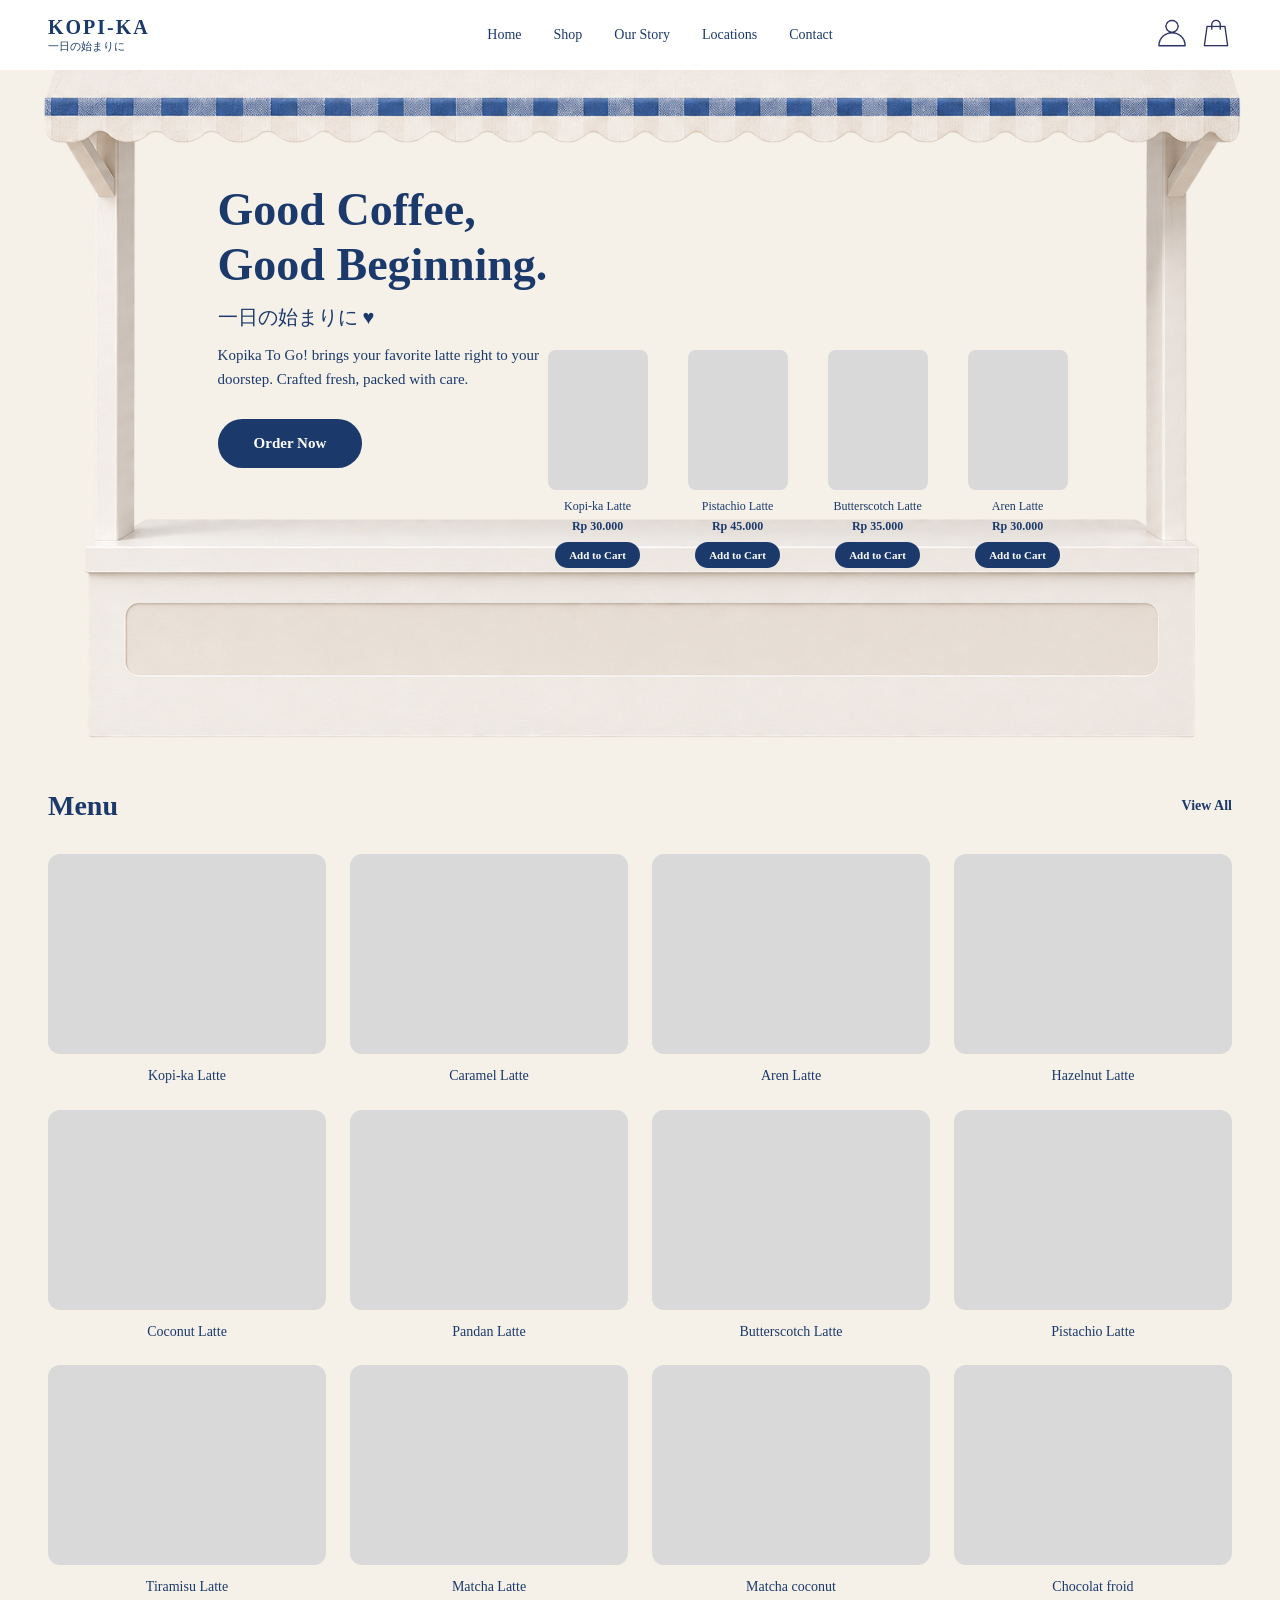
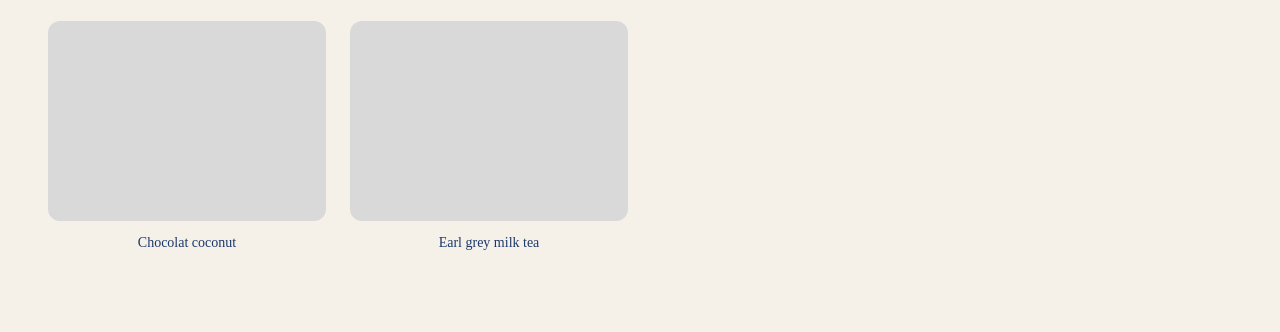
==== index.html @ 626d7409 "Initial commit, navbar, hero, menu section" ====
<!doctype html>
<html lang="en">
  <head>
    <meta charset="UTF-8" />
    <meta name="viewport" content="width=device-width, initial-scale=1.0" />
    <title>KOPI-KA</title>
    <link rel="stylesheet" href="css/style.css" />
  </head>
  <body>
    <header class="navbar">
      <div class="navbar-logo">
        <span class="logo-main">KOPI-KA</span>
        <span class="logo-sub">一日の始まりに</span>
      </div>

      <nav class="navbar-links">
        <a href="#">Home</a>
        <a href="#">Shop</a>
        <a href="#">Our Story</a>
        <a href="#">Locations</a>
        <a href="#">Contact</a>
      </nav>

      <div class="navbar-icons">
        <a href="#"><img src="images/user.png" alt="Profile" class="icon-profile"/></a>
        <a href="#"><img src="images/bag.png" alt="Cart" class="icon-cart"/></a>
      </div>
    </header>

    <section class="hero">

    <img src="images/stall.png" class="stall-img">

    <div class="hero-text">
        <h1>Good Coffee,<br>Good Beginning.</h1>
        <p class="hero-sub">一日の始まりに ♥</p>
        <p class="hero-desc">
            Kopika To Go! brings your favorite latte right to your doorstep.
            Crafted fresh, packed with care.
        </p>
        <a href="#" class="btn-primary">Order Now</a>
    </div>

    <div class="hero-cards">

      <div class="hero-card">
        <div class="card-img-placeholder"></div>
        <p class="card-name">Kopi-ka Latte</p>
        <p class="card-price">Rp 30.000</p>
        <a href="#" class="card-btn">Add to Cart</a>
      </div>

      <div class="hero-card">
        <div class="card-img-placeholder"></div>
        <p class="card-name">Pistachio Latte</p>
        <p class="card-price">Rp 45.000</p>
        <a href="#" class="card-btn">Add to Cart</a>
      </div>

      <div class="hero-card">
        <div class="card-img-placeholder"></div>
        <p class="card-name">Butterscotch Latte</p>
        <p class="card-price">Rp 35.000</p>
        <a href="#" class="card-btn">Add to Cart</a>
      </div>      

      <div class="hero-card">
        <div class="card-img-placeholder"></div>
        <p class="card-name">Aren Latte</p>
        <p class="card-price">Rp 30.000</p>
        <a href="#" class="card-btn">Add to Cart</a>
      </div>

    </div>
</section>

<section class="menu">
  <div class="menu-header">
    <h2>Menu</h2>
    <a href="#" class="view-all">View All</a>
  </div>

  <div class="menu-grid">

    <div class="product-card">
      <!-- <span class="badge">Menu</span> -->
      <div class="product-img-placeholder"></div>
      <p class="product-name">Kopi-ka Latte</p>
    </div>


    <div class="product-card">
      <!-- <span class="badge">Best Seller</span> -->
      <div class="product-img-placeholder"></div>
      <p class="product-name">Caramel Latte</p>
    </div>

    <div class="product-card">
      <!-- <span class="badge">Best Seller</span> -->
      <div class="product-img-placeholder"></div>
      <p class="product-name">Aren Latte</p>
    </div>

    <div class="product-card">
      <!-- <span class="badge">Best Seller</span> -->
      <div class="product-img-placeholder"></div>
      <p class="product-name">Hazelnut Latte</p>
    </div>

    <div class="product-card">
      <!-- <span class="badge">Best Seller</span> -->
      <div class="product-img-placeholder"></div>
      <p class="product-name">Coconut Latte</p>
    </div>

    <div class="product-card">
      <!-- <span class="badge">Best Seller</span> -->
      <div class="product-img-placeholder"></div>
      <p class="product-name">Pandan Latte</p>
    </div>

    <div class="product-card">
      <!-- <span class="badge">Best Seller</span> -->
      <div class="product-img-placeholder"></div>
      <p class="product-name">Butterscotch Latte</p>
    </div>

    <div class="product-card">
      <!-- <span class="badge">Best Seller</span> -->
      <div class="product-img-placeholder"></div>
      <p class="product-name">Pistachio Latte</p>
    </div>

    <div class="product-card">
      <!-- <span class="badge">Best Seller</span> -->
      <div class="product-img-placeholder"></div>
      <p class="product-name">Tiramisu Latte</p>
    </div>

    <div class="product-card">
      <!-- <span class="badge">Best Seller</span> -->
      <div class="product-img-placeholder"></div>
      <p class="product-name">Matcha Latte</p>
    </div>

    <div class="product-card">
      <!-- <span class="badge">Best Seller</span> -->
      <div class="product-img-placeholder"></div>
      <p class="product-name">Matcha coconut</p>
    </div>

    <div class="product-card">
      <!-- <span class="badge">Best Seller</span> -->
      <div class="product-img-placeholder"></div>
      <p class="product-name">Chocolat froid</p>
    </div>

    <div class="product-card">
      <!-- <span class="badge">Best Seller</span> -->
      <div class="product-img-placeholder"></div>
      <p class="product-name">Chocolat coconut</p>
    </div>

    <div class="product-card">
      <!-- <span class="badge">Best Seller</span> -->
      <div class="product-img-placeholder"></div>
      <p class="product-name">Earl grey milk tea</p>
    </div>
  </div>
</section>
  </body>
</html>
---- css/style.css ----
*{
    margin: 0;
    padding: 0;
    box-sizing: border-box;
}

:root{
    --cream: #F5F0E8;
    --navy: #1B3A6B;
    --white: #FFFFFF;
    --font-main: 'Georgia', serif;
}

body{
    background-color: var(--cream);
    color: var(--navy);
    font-family: var(--font-main);
    overflow-x: hidden;
}

.navbar{
    display: flex;
    justify-content: space-between;
    align-items: center;
    padding: 16px 48px;
    background-color: var(--white);
    position: relative;
    top: 0;
    z-index: 100;
}

.navbar-logo{
    display: flex;
    flex-direction: column;
    white-space: nowrap;
    min-width: 120px;
}

.logo-main{
    font-size:  20px;
    font-weight: bold;
    color: var(--navy);
    letter-spacing: 2px;
}

.logo-sub{
    font-size: 11px;
    color: var(--navy);
}

.navbar-links{
    display: flex;
    gap: 32px;
    list-style: none;
}

.navbar-links a{
    text-decoration: none;
    color: var(--navy);
    font-size: 14px;
    white-space: nowrap;
}

.navbar-links a:hover{
    text-decoration: underline;
}

.navbar-icons {
  display: flex;
  gap: 12px;                   
  font-size: 20px;
  min-width: 80px;
  justify-content: flex-end;
}

.icon-profile{
    width: 32px;
    height: 32px;
    object-fit: contain;
}

.icon-cart{
    width: 32px;
    height: 32px;
    object-fit: contain;
}

.navbar-icons a{
    text-decoration: none;
}

.hero{
    position: relative;
    min-height: 600px;
    width: 100%;
    overflow: visible;
    background-color: var(--cream);
    margin-top: -20px;
}

.stall-img{
    position: absolute;
    top: 0;
    left: 50%;
    transform: translateX(-50%);

    width: min(95vw, 1300px);
    max-width: 1300px;
    height: auto;

    z-index: 1;
}

.hero-text{
    position: absolute;
    z-index: 2;

    width: 340px;
    left: 17%;
    top: 22%;
}

.hero-text h1{
    font-size: 46px;
    font-weight: bold;
    color: var(--navy);
    line-height: 1.2;
    margin-bottom: 12px;
}

.hero-sub{
    font-size: 20px;
    color: var(--navy);
    margin-bottom: 12px;
}

.hero-desc{
    font-size: 15px;
    color: var(--navy);
    line-height: 1.6;
    margin-bottom: 28px;
}

.btn-primary {
  display: inline-block;       
  background-color: var(--navy);
  color: var(--white);
  padding: 16px 36px;
  border-radius: 30px;         
  text-decoration: none;
  font-size: 15px;
  font-weight: bold;
}

.btn-primary:hover{
    opacity: 0.85;
}

@media (max-width: 1200px){

    .hero{
        min-height: 500px;
    }

    .hero-text{
        width: 260px;
        padding-left: 40px;
        padding-top: 120px;
    }

    .hero-text h1{
        font-size: 32px;
    }

    .stall-img{
        width: 110%;
        left: 55%;
    }
}
@media (max-width: 768px){

    .hero{
        min-height: auto;
        padding-bottom: 50px;
    }

    .hero-text{
        position: relative;
        width: 100%;
        max-width: 300px;
        padding: 50px 20px;
    }

    .stall-img{
        width: 180%;
        left: 50%;
        top: 0;
    }
}

/* Card */

.hero-cards{
    position: absolute;
    z-index: 2;
    display: flex;
    gap: 20px;
    left: 42%;
    top: 50%;
}

.hero-card{
    display: flex;
    flex-direction: column;
    align-items: center;
    width: 120px;
}

.card-img-placeholder{
    width: 100px;
    height: 140px;
    background-color: #D9D9D9;
    border-radius: 8px;
    margin-bottom: 8px;
}

.card-name{
    font-size: 12px;
    color: var(--navy);
    text-align: center;
    margin-bottom: 4px;
    line-height: 1.4;
}

.card-price{
    font-size: 12px;
    color: var(--navy);
    font-weight: bold;
    margin-bottom: 8px;
}

.card-btn{
    display: inline-block;
    background-color: var(--navy);
    color: var(--white);
    padding: 7px 14px;
    border-radius: 20px;
    text-decoration: none;
    font-size: 11px;
    font-weight: bold;
    white-space: nowrap;
}

.card-btn:hover{
    opacity: 0.85;
}

/* ── Menu ── */
.menu {
  padding: 80px 48px;          /* breathing room top/bottom and sides */
  margin-top: 60px;
  background-color: var(--cream);
}

.menu-header {
  display: flex;               /* title left, view all right */
  justify-content: space-between;
  align-items: center;
  margin-bottom: 32px;         /* gap below header before grid */
}

.menu-header h2 {
  font-size: 28px;             /* section title size */
  font-weight: bold;
  color: var(--navy);
}

.view-all {
  font-size: 14px;
  color: var(--navy);
  text-decoration: none;
  font-weight: bold;
}

.view-all:hover {
  text-decoration: underline;
}

.menu-grid {
  display: grid;               /* 4 cards side by side */
  gap: 24px;                   /* space between cards */
  grid-template-columns: repeat(4, 1fr);
}

.product-card {
  flex: 1;                     /* each card takes equal width */
  display: flex;
  flex-direction: column;      /* badge, image, name stacked vertically */
  align-items: center;
  position: relative;          /* needed for badge positioning */
  cursor: pointer;
}

.badge {
  background-color: var(--navy); /* navy pill */
  color: var(--white);
  font-size: 11px;
  padding: 4px 12px;
  border-radius: 20px;         /* pill shape */
  margin-bottom: 12px;         /* gap below badge before image */
  font-weight: bold;
}

.product-img-placeholder {
  width: 100%;                 /* fills card width */
  height: 200px;               /* tall enough to look like a product image */
  background-color: #D9D9D9;   /* grey placeholder */
  border-radius: 12px;         /* rounded corners */
  margin-bottom: 12px;
  transition: transform 0.3s ease;
  overflow: hidden;
}

.product-name {
  font-size: 14px;
  color: var(--navy);
  text-align: center;
  line-height: 1.4;
}

.product-card:hover .product-img-placeholder{
    transform: scale(1.05);
    border-radius: 12px;
}
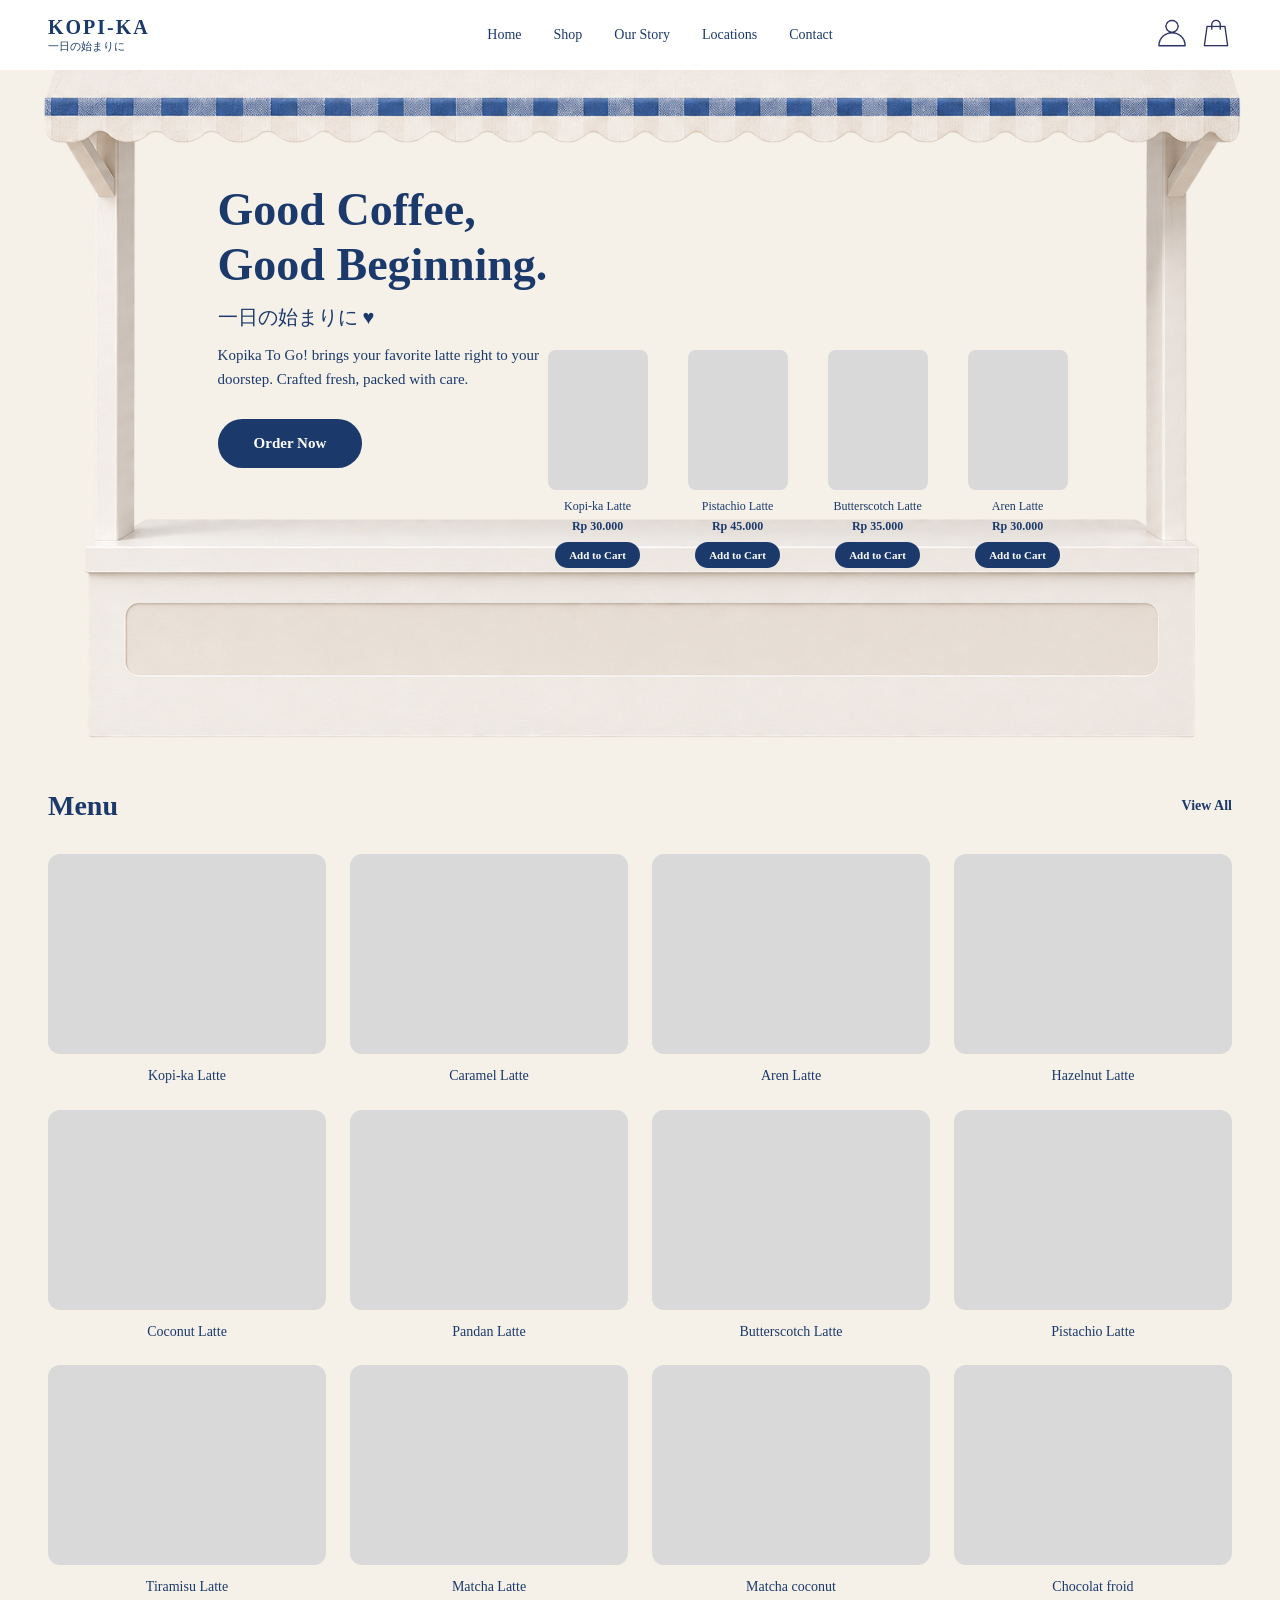
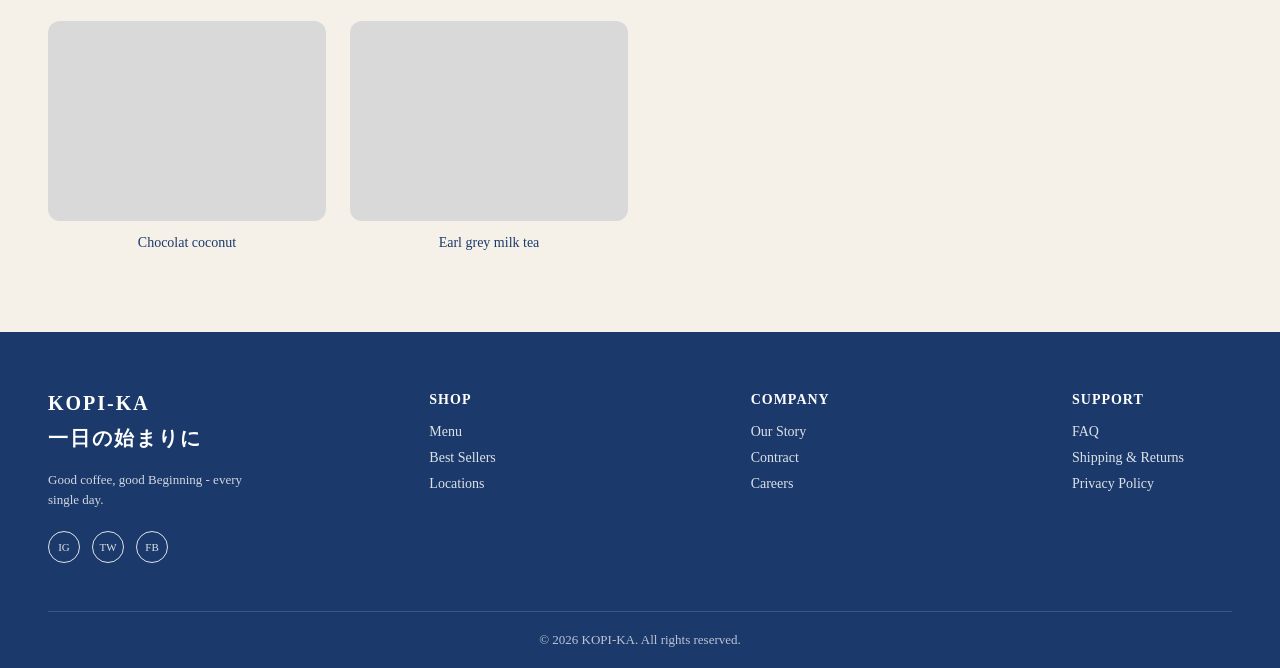
==== commit 5ac90963: "Complete home page: hero, menu grid, footer" ====
--- a/index.html
+++ b/index.html
@@ -168,5 +168,48 @@
     </div>
   </div>
 </section>
+
+<footer class="footer">
+
+  <div class="footer-top">
+
+    <div class="footer-col footer-brand">
+      <span class="logo-main">KOPI-KA</span>
+      <span class="logo-main">一日の始まりに</span>
+      <p class="footer-tagline">Good coffee, good Beginning - every single day.</p>
+      <div class="footer-social">
+        <a href="#">IG</a>
+        <a href="#">TW</a>
+        <a href="#">FB</a>
+      </div>
+    </div>
+
+    <div class="footer-col">
+      <h4>Shop</h4>
+      <a href="#">Menu</a>
+      <a href="#">Best Sellers</a>
+      <a href="#">Locations</a>
+    </div>
+
+    <div class="footer-col">
+      <h4>Company</h4>
+      <a href="#">Our Story</a>
+      <a href="#">Contract</a>
+      <a href="#">Careers</a>
+    </div>
+
+    <div class="footer-col">
+      <h4>Support</h4>
+      <a href="#">FAQ</a>
+      <a href="#">Shipping & Returns</a>
+      <a href="#">Privacy Policy</a>
+    </div>
+
+  </div>
+
+  <div class="footer-bottom">
+    <p>&copy; 2026 KOPI-KA. All rights reserved.</p>
+  </div>
+</footer>
   </body>
 </html>
--- a/css/style.css
+++ b/css/style.css
@@ -331,4 +331,93 @@
 .product-card:hover .product-img-placeholder{
     transform: scale(1.05);
     border-radius: 12px;
+}
+/* ── Footer ── */
+.footer {
+  background-color: var(--navy);    /* dark navy background, flips the color scheme */
+  color: var(--white);              /* white text on dark background */
+  padding: 60px 48px 0;             /* top/sides padding, 0 bottom (bottom bar handles that) */
+}
+
+.footer-top {
+  display: flex;                    /* 4 columns side by side */
+  justify-content: space-between;   /* spreads columns evenly */
+  flex-wrap: wrap;                  /* wraps to new line on small screens */
+  gap: 32px;                        /* space between columns if they wrap */
+  max-width: 1200px;
+  margin: 0 auto;                   /* centers the whole row */
+  padding-bottom: 48px;             /* gap before the bottom bar */
+}
+
+.footer-col {
+  display: flex;
+  flex-direction: column;           /* stacks links vertically */
+  gap: 10px;                        /* space between each link */
+  min-width: 160px;                 /* prevents columns getting too squished */
+}
+
+.footer-col h4 {
+  font-size: 14px;
+  margin-bottom: 6px;               /* gap below heading before links start */
+  color: var(--white);
+  text-transform: uppercase;        /* makes "Shop" become "SHOP" */
+  letter-spacing: 1px;
+}
+
+.footer-col a {
+  color: var(--white);
+  text-decoration: none;
+  font-size: 14px;
+  opacity: 0.85;                    /* slightly muted compared to headings */
+}
+
+.footer-col a:hover {
+  opacity: 1;                       /* fully bright on hover */
+  text-decoration: underline;
+}
+
+.footer-brand .logo-main {
+  color: var(--white);              /* overrides navy logo color for dark background */
+  font-size: 20px;
+}
+
+.footer-brand .logo-sub {
+  color: var(--white);
+  opacity: 0.8;
+}
+
+.footer-tagline {
+  font-size: 13px;
+  opacity: 0.8;
+  line-height: 1.5;
+  margin-top: 8px;
+  max-width: 220px;                 /* keeps tagline from stretching too wide */
+}
+
+.footer-social {
+  display: flex;
+  gap: 12px;                        /* space between social links */
+  margin-top: 12px;
+}
+
+.footer-social a {
+  border: 1px solid var(--white);   /* outlined circle look */
+  border-radius: 50%;               /* makes it circular */
+  width: 32px;
+  height: 32px;
+  display: flex;
+  align-items: center;
+  justify-content: center;          /* centers the text inside the circle */
+  font-size: 11px;
+}
+
+.footer-bottom {
+  border-top: 1px solid rgba(255,255,255,0.15); /* faint line separating bottom bar */
+  padding: 20px 0;
+  text-align: center;
+}
+
+.footer-bottom p {
+  font-size: 13px;
+  opacity: 0.7;
 }
